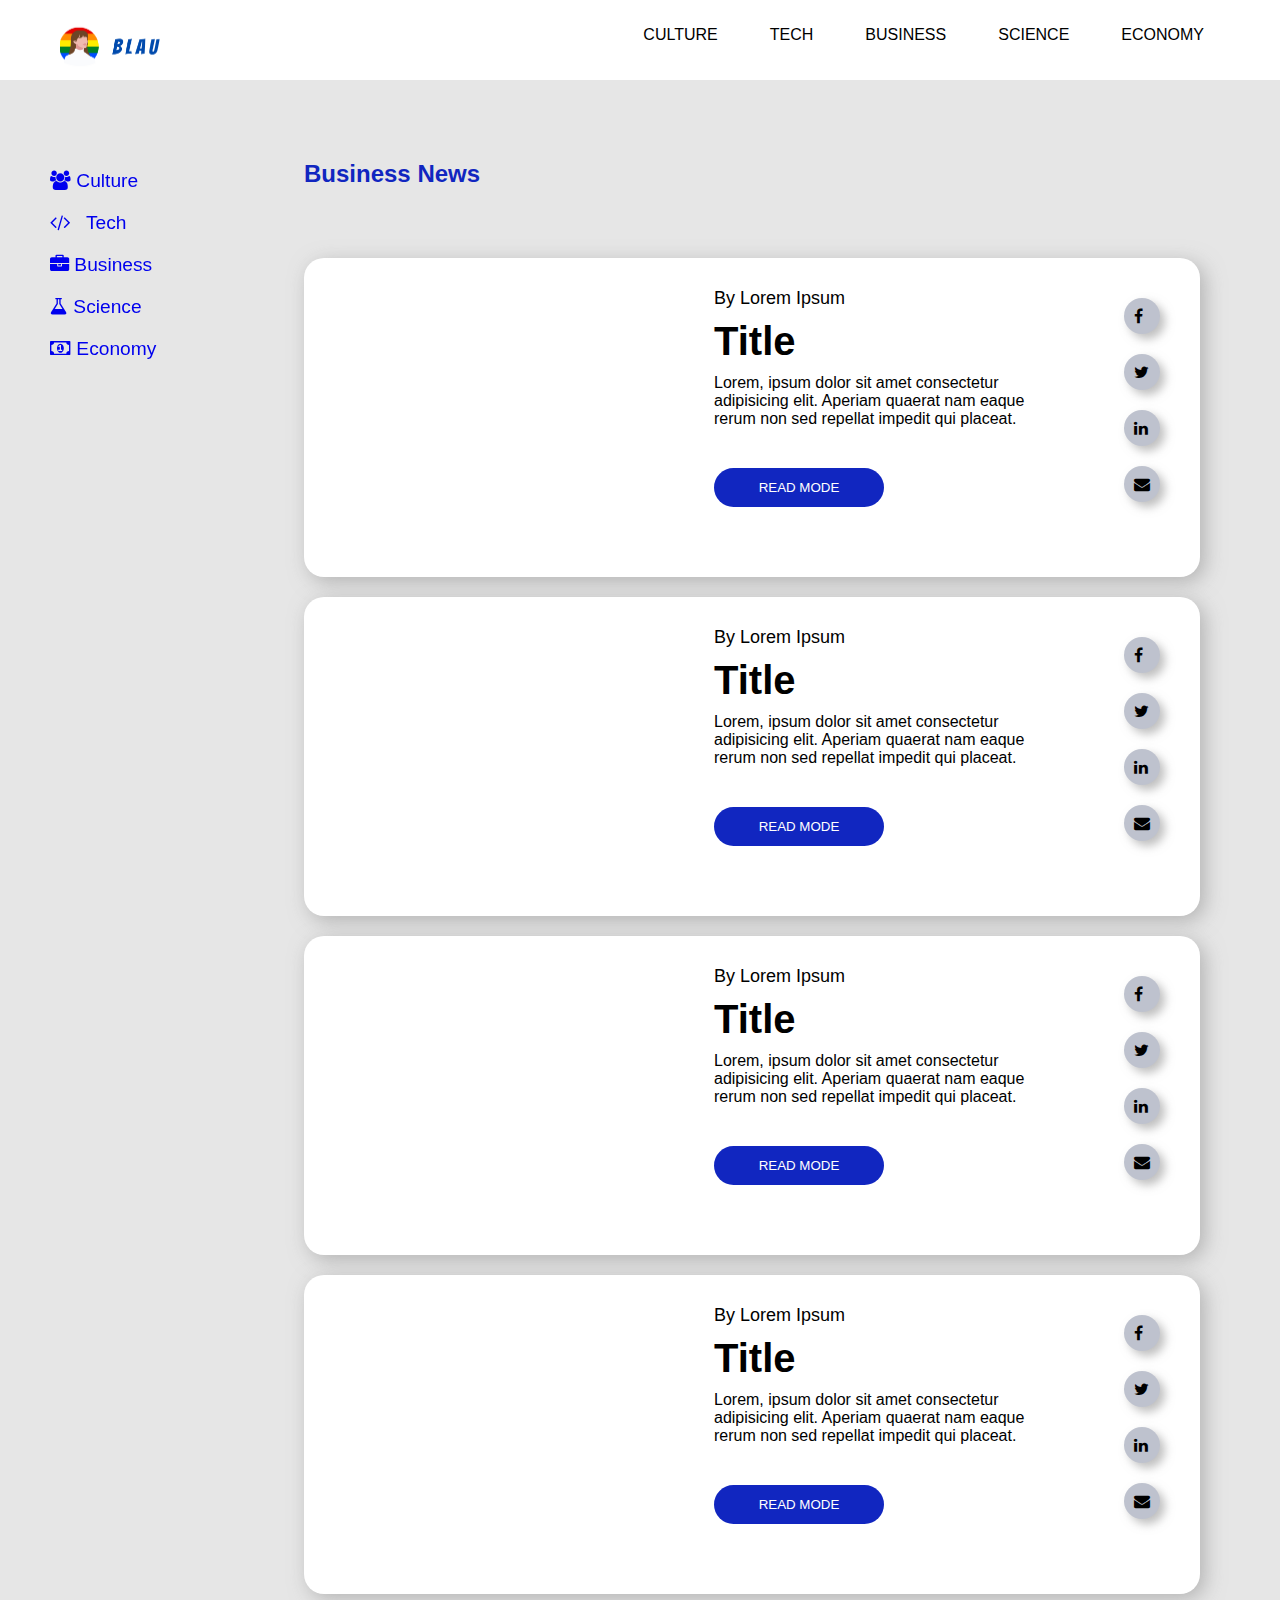
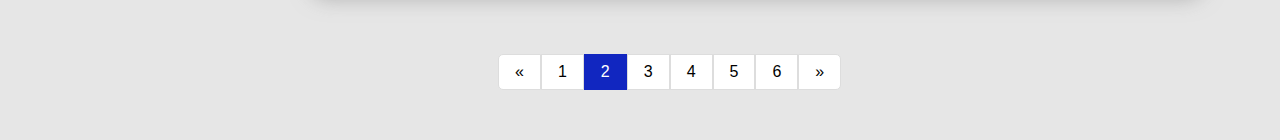
==== culture-news.html @ d5b6d81e "first commit" ====
<!DOCTYPE html>
<html lang="en">

<head>
    <meta charset="UTF-8">
    <link rel="stylesheet" href="/style.css">
    <link rel="stylesheet" href="https://cdnjs.cloudflare.com/ajax/libs/font-awesome/4.7.0/css/font-awesome.min.css">
    <meta name="viewport" content="width=device-width, initial-scale=1.0, maximum-scale=1.0">
    <title>Culture News</title>
</head>

<body>
    <nav>
        <img class="logo" src="/logo1.png">
        <input type="checkbox" id="check">
        <label for="check" class="checkbtn">
            <i class="fa fa-bars"></i>
        </label>
        <ul class="list">
            <li>
                <a href="/culture-news.html">Culture</a>
            </li>
            <li>
                <a href="/tech-news.html">Tech</a>
            </li>

            <li>
                <a target="_blank" href="/business-news.html">Business</a>
            </li>
            <li>
                <a href="/science-news.html">Science</a>
            </li>
            <li>
                <a href="/economy-news.html">Economy</a>
            </li>
            <!-- <li>
                <input class="search" type="text" placeholder="Search.."> </li> -->
        </ul>


    </nav>
    <div class="content" style="padding-top: 100px;">
        <aside>
            <ul>
                <li>
                    <a href="/culture-news.html"> <i class="fa fa-users"></i>
                        Culture</a>
                </li>
                <li>
                    <a href="/tech-news.html"> <i style="padding-right: 10px;" class="fa fa-code"></i>
                        Tech</a>
                </li>
                <li>
                    <a target="_blank" href="/business-news.html"> <i class="fa fa-briefcase"></i>
                        Business</a>
                </li>
                <li>
                    <a href="/science-news.html"> <i class="fa fa-flask"></i>
                        Science</a>
                </li>
                <li>
                    <a href="/economy-news.html"> <i class="fa fa-money"></i>
                        Economy</a>
                </li>
            </ul>
        </aside>

        <div class="content-text">
            <div class="type-of-news">
                <h2>Business News</h2>
            </div>
            <div class="row">
                <div class="column1" style="background-size: cover; background-image: url(https://images.pexels.com/photos/4555789/pexels-photo-4555789.jpeg?auto=compress&cs=tinysrgb&dpr=2&w=500);">
                    <!-- <img src="/computer.jpg"> -->
                </div>
                <div class="column2">
                    <h5>By Lorem Ipsum</h5>
                    <h3>Title</h3>
                    <p> Lorem, ipsum dolor sit amet consectetur adipisicing elit. Aperiam quaerat nam eaque rerum non
                        sed repellat impedit qui placeat.</p>
                    <button>Read Mode</button>

                </div>
                <div class="social-media">
                    <a class="fa fa-facebook"></a>
                    <a class="fa fa-twitter"></a>
                    <a class="fa fa-linkedin"></a>
                    <a class="fa fa-envelope"></a>
                </div>
            </div>

            <div class="row">
                <div class="column1" style="background-size: cover; background-image: url(https://images.pexels.com/photos/2170387/pexels-photo-2170387.jpeg?auto=compress&cs=tinysrgb&dpr=2&w=500);">
                    <!-- <img src="/computer.jpg"> -->
                </div>
                <div class="column2">
                    <h5>By Lorem Ipsum</h5>
                    <h3>Title</h3>
                    <p> Lorem, ipsum dolor sit amet consectetur adipisicing elit. Aperiam quaerat nam eaque rerum non
                        sed repellat impedit qui placeat.</p>
                    <button>Read Mode</button>

                </div>
                <div class="social-media">
                    <a class="fa fa-facebook"></a>
                    <a class="fa fa-twitter"></a>
                    <a class="fa fa-linkedin"></a>
                    <a class="fa fa-envelope"></a>
                </div>
            </div>
            <div class="row">
                <div class="column1" style="background-size: cover; background-image: url(https://images.pexels.com/photos/1038040/pexels-photo-1038040.jpeg?auto=compress&cs=tinysrgb&dpr=2&w=500);">
                    <!-- <img src="/computer.jpg"> -->
                </div>
                <div class="column2">
                    <h5>By Lorem Ipsum</h5>
                    <h3>Title</h3>
                    <p> Lorem, ipsum dolor sit amet consectetur adipisicing elit. Aperiam quaerat nam eaque rerum non
                        sed repellat impedit qui placeat.</p>
                    <button>Read Mode</button>

                </div>
                <div class="social-media">
                    <a class="fa fa-facebook"></a>
                    <a class="fa fa-twitter"></a>
                    <a class="fa fa-linkedin"></a>
                    <a class="fa fa-envelope"></a>
                </div>
            </div>
            <div class="row">
                <div class="column1" style="background-size: cover; background-image: url(https://images.pexels.com/photos/4558406/pexels-photo-4558406.jpeg?auto=compress&cs=tinysrgb&dpr=2&w=500);">
                    <!-- <img src="/computer.jpg"> -->
                </div>
                <div class="column2">
                    <h5>By Lorem Ipsum</h5>
                    <h3>Title</h3>
                    <p> Lorem, ipsum dolor sit amet consectetur adipisicing elit. Aperiam quaerat nam eaque rerum non
                        sed repellat impedit qui placeat.</p>
                    <button>Read Mode</button>

                </div>
                <div class="social-media">
                    <a class="fa fa-facebook"></a>
                    <a class="fa fa-twitter"></a>
                    <a class="fa fa-linkedin"></a>
                    <a class="fa fa-envelope"></a>
                </div>
            </div>
        </div>
 <!-- Pagination desktop -->

 <div class="pagination desktop">
    <a href="#">&laquo;</a>
    <a href="#">1</a>
    <a class="active" href="#">2</a>
    <a href="#">3</a>
    <a href="#">4</a>
    <a href="#">5</a>
    <a href="#">6</a>
    <a href="#">&raquo;</a>
</div>

<!-- Pagination mobile -->
<div class="pagination mobile">
    <a href="#">❮</a>
    <a href="#">❯</a>
</div>

    </div>
</body>

</html>
---- style.css ----
* {
  padding: 0;
  margin: 0;
  text-decoration: none;
  box-sizing: border-box;
}

body {
  font-family: "Segoe UI", Tahoma, Geneva, Verdana, sans-serif;
  background-color: rgb(230, 230, 230);
  background-size: cover;
}
.logo {
  width: 150px;
  padding-left: 50px;
  padding-top: 10px;
}
nav {
  background-color: rgb(255, 255, 255);
  height: 80px;
  width: 100%;
  position: fixed;
  display: flex;
  justify-content: space-between;
  padding: 10px;
}

nav .list {
  padding-right: 50px;
  display: flex;
  flex-flow: row wrap;
  list-style-type: none;
  overflow: hidden;
  /* float: right; */
}
nav ul li {
  margin: 1rem;
}
nav ul li a {
  color: rgb(0, 0, 0);
  font-size: 1rem;
  text-transform: uppercase;
  padding-left: 20px;
}
nav ul li a:hover {
  color: rgb(0, 0, 0);
  background-color: rgb(190, 190, 190);
  padding: 5px;
  transform: translateY(10px);
  transition: 0.5s;
  font-size: 1rem;
  text-transform: uppercase;
}
.checkbtn {
  font-size: 1.5rem;
  padding: 20px;
  cursor: pointer;
  margin-right: 50px;
  margin-left: 100px;
  display: none;
}

/* El boton no se ve */
#check {
  display: none;
}
.social-media a {
  display: block;
  padding: 10px;
  margin: 20px;
  border-radius: 30px;
  background-color: #bec2ce;
  box-shadow: 5px 5px 10px #8888888a;
}

/* Contenido */
.content {
  /* width: 90%; */
  float: left;
}

/* Menu del costado */
aside {
  padding: 50px;
  position: fixed;
  font-size: 1rem;
  width: 250px;
  height: 100%;
  text-align: left;
  width: 30%;
}
aside li a {
  font-size: 1.2rem;
}
aside li {
  padding-top: 20px;
}
aside ul {
  list-style-type: none;
}
.content-text .row,
.type-of-news {
  width: 70%;
  float: right;
  margin: 10px;
  margin-left: 80px;
  margin-right: 80px;
}
.type-of-news {
  color: #1126c0;
  font-size: 1rem;
  padding-top: 50px;
  padding-bottom: 50px;
}

/* El bloque blanco de la noticia ocupa el 70% de la pantalla */
.content-text .row {
  background-color: white;
  display: flex;
  padding: 20px;
  border-radius: 20px;

  box-shadow: 5px 5px 20px #8888888a;
}

/* Dividi a la noticia en dos columnas, la primera es la foto */
.content-text .column1 {
  width: 40%;
}

/* La segunda es el titulo y texto */
.content-text .column2 {
  width: 40%;
  padding-top: 10px;
  padding-bottom: 10px;
  margin: auto;
  display: block;
}
.content-text {
  font-family: "Segoe UI", Tahoma, Geneva, Verdana, sans-serif;
}
h3 {
  font-size: 40px;
  padding-top: 10px;
}
h5 {
  font-size: 18px;
  font-weight: 400;
}
p {
  padding-top: 10px;
}
button {
  border-radius: 50px;
  width: 170px;
  margin-top: 40px;
  margin-bottom: 40px;
  padding: 10px;
  background-color: #1126c0;
  border-color: transparent;
  color: #ffffff;
  text-transform: uppercase;
}
button:hover {
  background-color: #ffffff;
  transition: 1s;
  border: solid 1px #073d69;
  color: #1126c0;
}

/* Paginador */
.pagination {
  display: flex;
  margin: auto;
  width: 30%;
  padding: 50px;
}

.pagination a {
  color: black;
  float: left;
  padding: 8px 16px;
  text-decoration: none;
  border: 1px solid #ddd;
  background-color: #fff;
}
.pagination a.active {
  background-color: #1126c0;
  color: white;
  border: 1px solid #1126c0;
}

.pagination a:hover:not(.active) {
  background-color: #ddd;
}

.pagination a:first-child {
  border-top-left-radius: 5px;
  border-bottom-left-radius: 5px;
}

.pagination a:last-child {
  border-top-right-radius: 5px;
  border-bottom-right-radius: 5px;
}
.mobile {
  display: none;
}
@media (max-width: 900px) {
  /* Content */
  aside {
    display: none;
  }
  .content-text {
    margin: auto;
    display: block;
  }
  .content-text .row {
    display: block;
    float: none;
    width: 100%;
    padding: 10px;
  }
  .content-text .column1 {
    width: 100%;
    height: 150px;
    border-radius: 20px;
  }
  .column1 img {
    width: 100%;
    padding: 0px;
    border-radius: 20px;
  }
  .content-text .column2 {
    width: 80%;
    display: block;
    margin: auto;
  }
  .social-media {
    flex-wrap: wrap;
    width: 60%;
    margin: auto;
    display: flex;
    justify-content: space-between;
    padding-bottom: 20px;
  }
  .social-media a {
    margin: 10px;
    padding: 20px;
    display: inline-block;
    width: 50px;
    height: 50px;
  }
  .content-text {
    display: grid;
  }
  .content-text .row,
  .type-of-news {
    width: 80%;
    margin: auto;
    display: block;
    margin-bottom: 40px;
  }
  .type-of-news {
    color: #1f335a;
    font-size: 1rem;
    padding-top: 50px;
    padding-bottom: 50px;
  }
  button {
    width: 100%;
    margin-bottom: 20px;
  }
  /* El boton para que se despliegue el menu si se ve */
  .checkbtn {
    display: block;
  }
  /* La lista no se ve hasta que se apriete el boton */
  .list {
    display: none;
    padding-top: 50px;
  }

  nav ul li a {
    font-size: 20px;
    color: white;
    padding-left: 0px;
  }
  nav ul li a:hover {
    font-size: 20px;
  }

  /* Cuando se presiona el boton, la lista se vuelve visible 
  gracias al ~ .list */
  input:checked ~ .list {
    position: fixed;
    width: 100%;
    height: 100vh;
    background-color: #000000b0;
    top: 80px;
    text-align: center;
    display: block;
  }
  /* La position fixed es para que cuando scrolleemos para abajo,
  se mantenga fija la navbar y no desaparezca*/

  /* Los items de la lista aparecen uno abajo del otro */
  nav ul li {
    display: block;
    padding-top: 30px;
  }

  /* Pagination */
  .pagination {
    display: flex;
    margin: auto;
    width: 50%;
    padding: 50px;
  }

  .mobile {
    display: flex;
  }
  .desktop {
    display: none;
  }
}
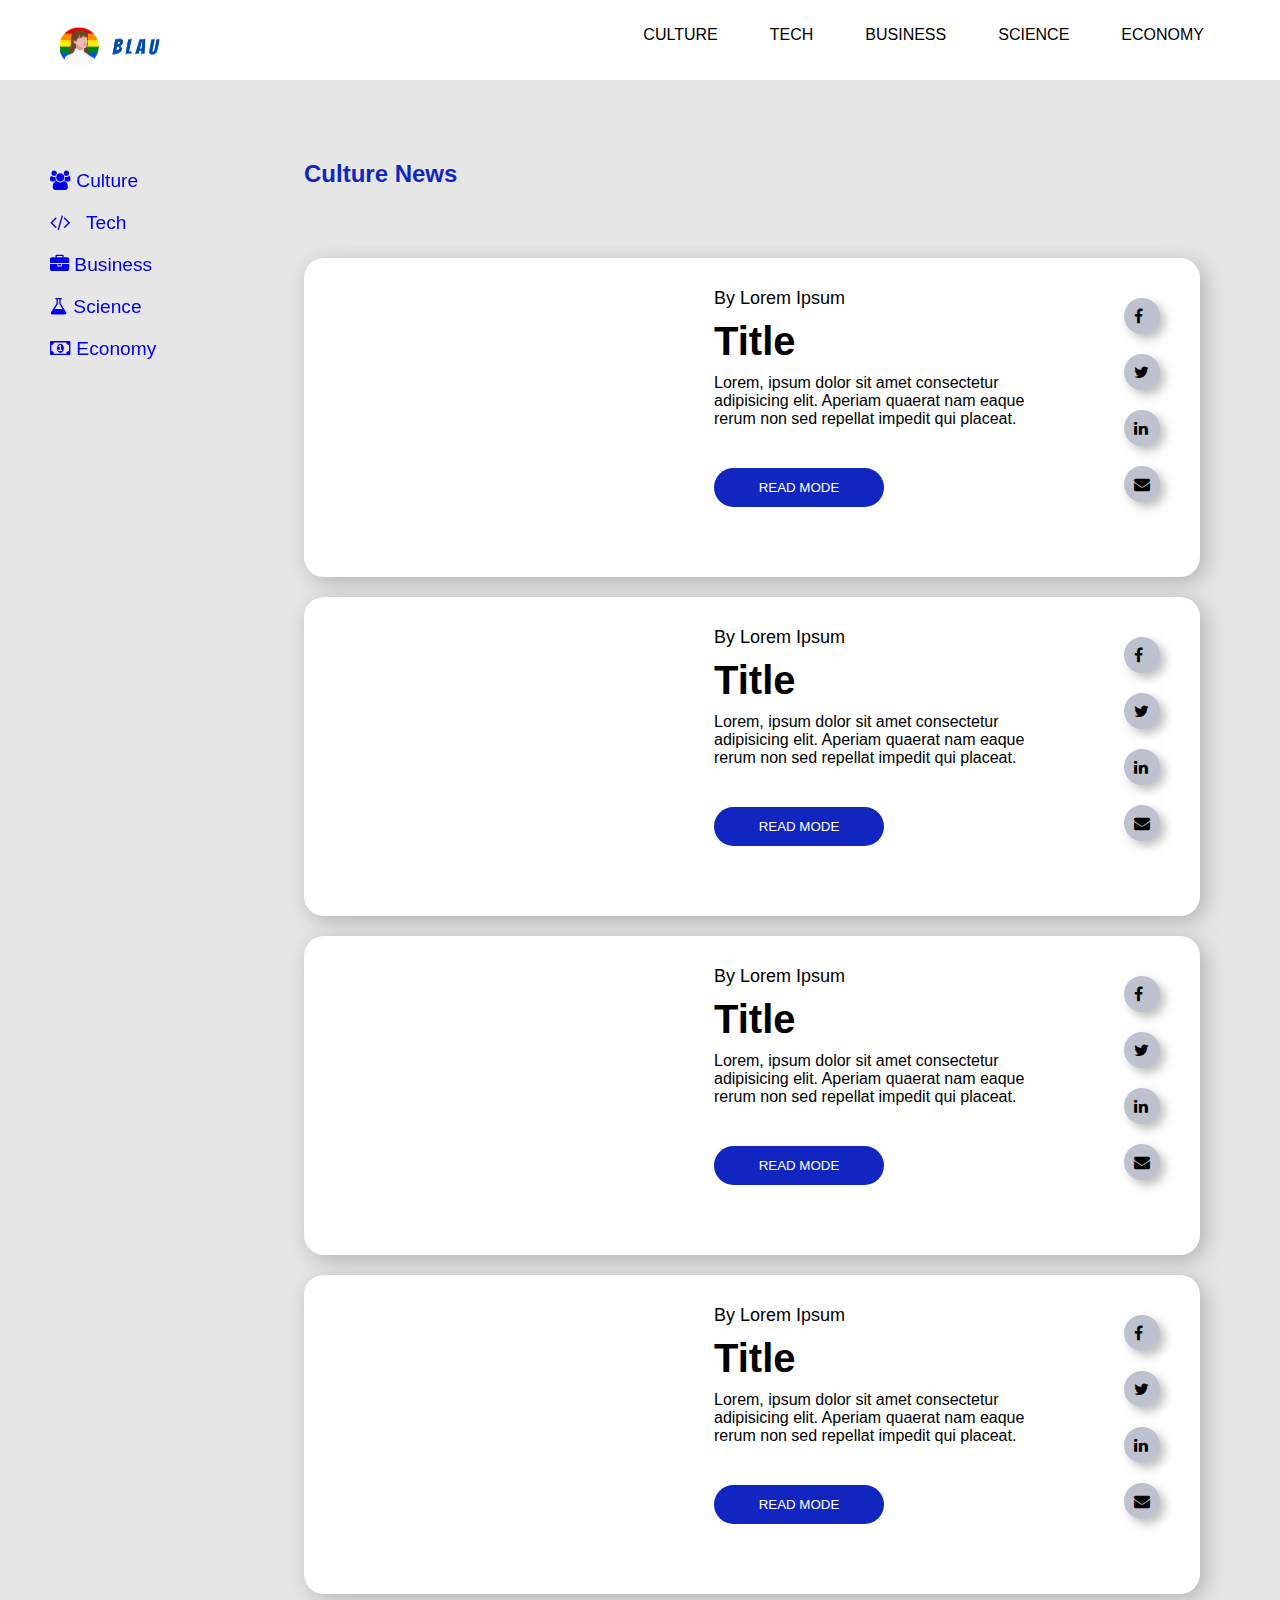
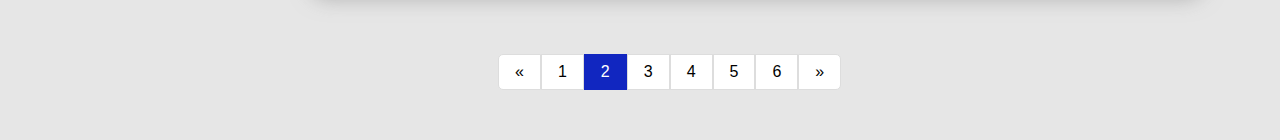
==== commit 0334317a: "first commit" ====
--- a/culture-news.html
+++ b/culture-news.html
@@ -67,7 +67,7 @@
 
         <div class="content-text">
             <div class="type-of-news">
-                <h2>Business News</h2>
+                <h2>Culture News</h2>
             </div>
             <div class="row">
                 <div class="column1" style="background-size: cover; background-image: url(https://images.pexels.com/photos/4555789/pexels-photo-4555789.jpeg?auto=compress&cs=tinysrgb&dpr=2&w=500);">
